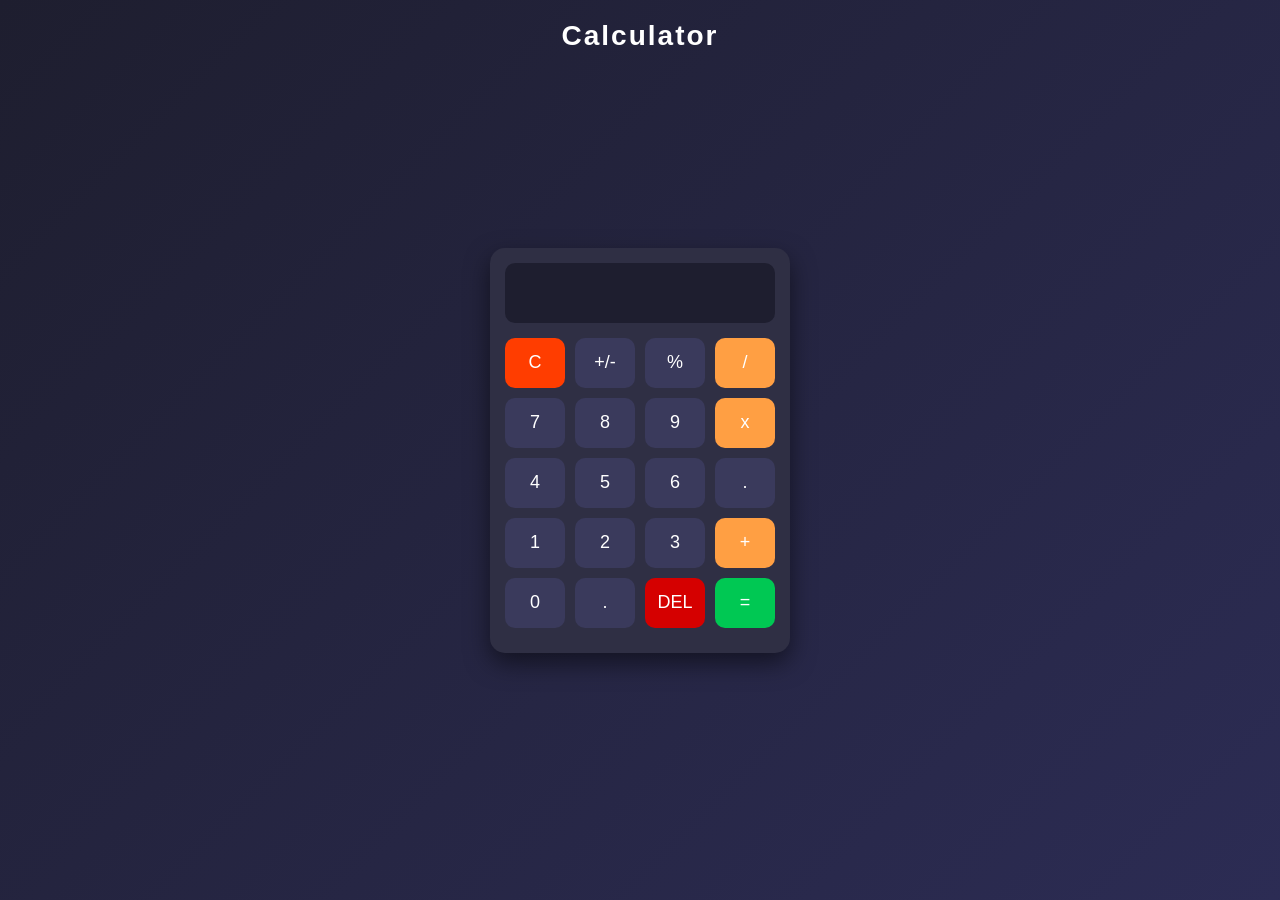
==== Calculator Project/index.html @ 66d13ad1 "update" ====
<!DOCTYPE html>
<html lang="en">

<head>
    <meta charset="UTF-8">
    <meta name="viewport" content="width=device-width, initial-scale=1.0">
    <title>calculator</title>
    <link rel="stylesheet" href="calcu.css">
</head>

<body>
    <h1>Calculator </h1>
    <div class="card">

        <div class="card-head">
            <input type="text" id="result" maxlength="12">

        </div>

        <div class="cal-body">
            <div>
                <input type="button" class="btn" value="C">
                <input type="button" class="btn" value="+/-">
                <input type="button" class="btn" value="%">
                <input type="button" class="btn" value="/">

            </div>


            <div>
                <input type="button" class="btn" value="7">
                <input type="button" class="btn" value="8">
                <input type="button" class="btn" value="9">
                <input type="button" class="btn" value="x">



            </div>

            <div>
                <input type="button" class="btn" value="4">
                <input type="button" class="btn" value="5">
                <input type="button" class="btn" value="6">
                <input type="button" class="btn" value=".">

            </div>

            <div>
                <input type="button" class="btn" value="1">
                <input type="button" class="btn" value="2">
                <input type="button" class="btn" value="3">
                <input type="button" class="btn" value="+">

            </div>


            <div>
                <input type="button" class="btn" value="0">
                <input type="button" class="btn" value=".">
                <input type="button" class="btn" value="DEL">
                <input type="button" class="btn" value="=">
            </div>

        </div>


    </div>


</body>

</html>
---- Calculator Project/calcu.css ----
* {
    margin: 0;
    padding: 0;
    box-sizing: border-box;
    font-family: Arial, sans-serif;
}

body {
    height: 100vh;
    background: linear-gradient(135deg, #1e1e2f, #2c2c54);
    display: flex;
    justify-content: center;
    align-items: center;
    color: #fff;
}

h1 {
    position: absolute;
    top: 20px;
    font-size: 28px;
    letter-spacing: 2px;
}

.card {
    width: 300px;
    background: #2f2f44;
    padding: 15px;
    border-radius: 15px;
    box-shadow: 0 10px 25px rgba(0, 0, 0, 0.5);
}

.card-head input {
    width: 100%;
    height: 60px;
    border: none;
    outline: none;
    font-size: 26px;
    text-align: right;
    padding: 10px;
    border-radius: 10px;
    background: #1e1e2f;
    color: #fff;
    margin-bottom: 15px;
}

.cal-body div {
    display: flex;
    justify-content: space-between;
    margin-bottom: 10px;
}

.btn {
    width: 60px;
    height: 50px;
    border: none;
    border-radius: 10px;
    font-size: 18px;
    cursor: pointer;
    background: #3a3a5c;
    color: #fff;
    transition: 0.2s;
}

.btn:hover {
    background: #57578a;
    transform: scale(1.05);
}

/* Operator buttons */
.btn[value="+"],
.btn[value="-"],
.btn[value="x"],
.btn[value="/"] {
    background: #ff9f43;
}

/* Equal button */
.btn[value="="] {
    background: #00c853;
    width: 60px;
}

/* Clear button */
.btn[value="C"] {
    background: #ff3d00;
}

/* Delete button */
.btn[value="DEL"] {
    background: #d50000;
}
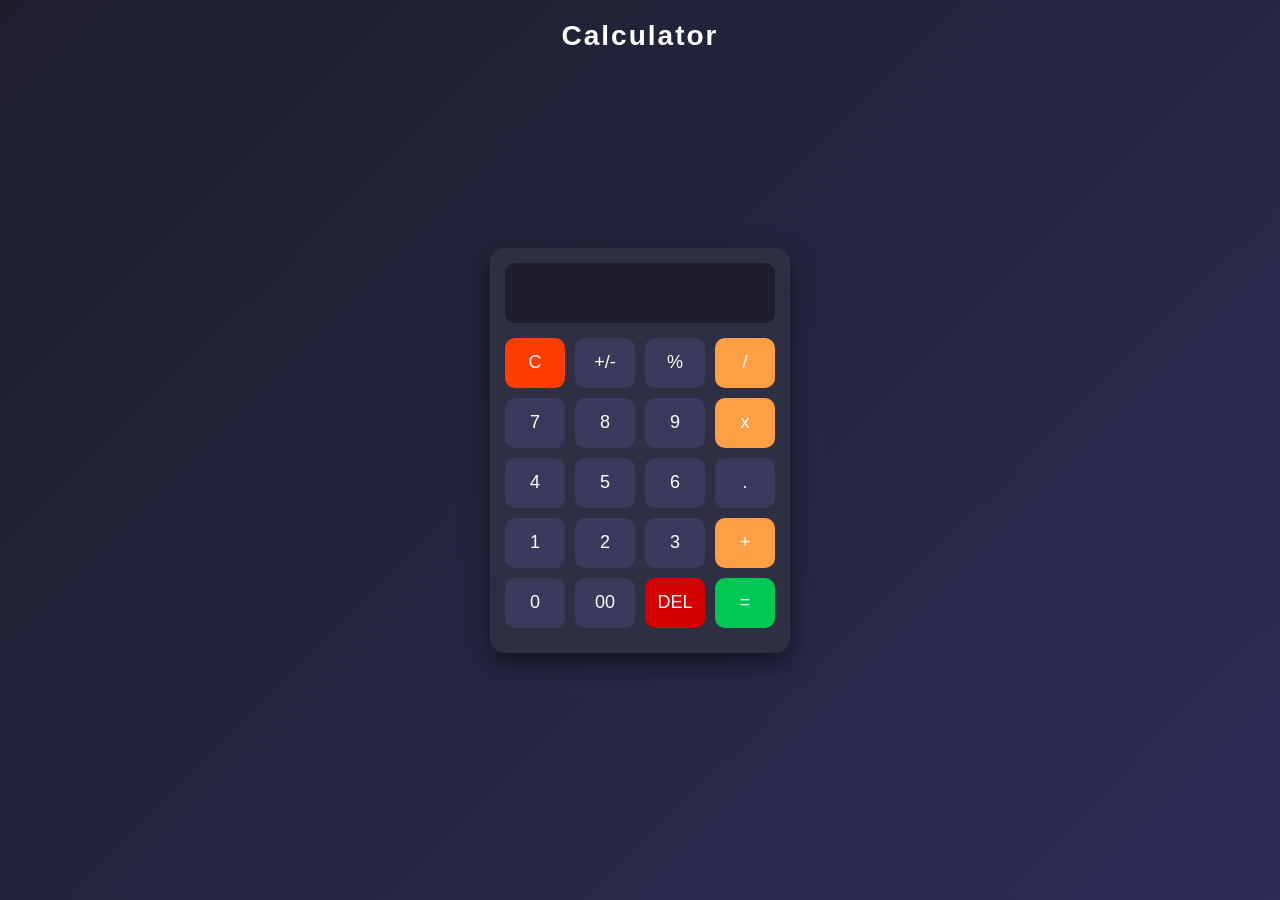
==== commit 110ec307: "Replace '.' button with '00' button in calculator" ====
--- a/Calculator Project/index.html
+++ b/Calculator Project/index.html
@@ -56,7 +56,7 @@
 
             <div>
                 <input type="button" class="btn" value="0">
-                <input type="button" class="btn" value=".">
+                <input type="button" class="btn" value="00">
                 <input type="button" class="btn" value="DEL">
                 <input type="button" class="btn" value="=">
             </div>
@@ -69,4 +69,4 @@
 
 </body>
 
-</html>+</html>
